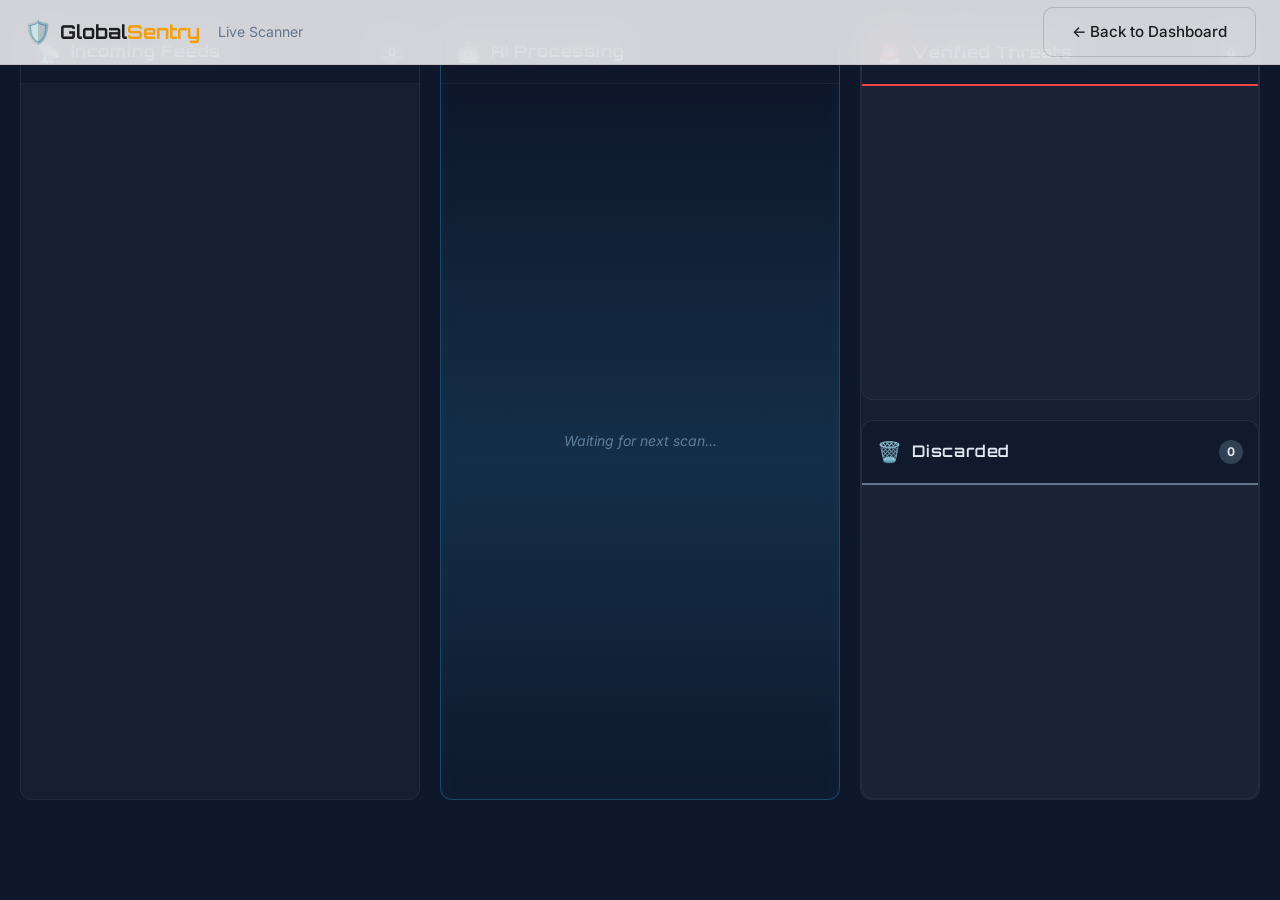
==== GlobalSentry-Web/frontend/conveyor.html @ 555f2ac8 "Linked" ====
<!DOCTYPE html>
<html lang="en">
<head>
  <meta charset="UTF-8" />
  <meta name="viewport" content="width=device-width, initial-scale=1.0" />
  <title>GlobalSentry — Live Scanner</title>
  <link href="https://fonts.googleapis.com/css2?family=Inter:wght@300;400;500;600;700&family=Orbitron:wght@400;700;900&display=swap" rel="stylesheet" />
  <link rel="stylesheet" href="style.css" />
  <link rel="stylesheet" href="conveyor.css" />
</head>
<body class="conveyor-body">

  <nav class="navbar">
    <div class="nav-container">
      <div class="nav-brand">
        <div class="nav-logo">
          <span class="logo-icon">🛡️</span>
          <span class="logo-text">Global<span class="accent">Sentry</span></span> <span style="color: #64748b; font-size: 14px; margin-left: 10px;">Live Scanner</span>
        </div>
      </div>
      <div class="nav-right">
        <a href="index.html" class="btn-ghost btn-sm" style="text-decoration: none;">← Back to Dashboard</a>
      </div>
    </div>
  </nav>

  <main class="conveyor-main">
    <div class="conveyor-board">
      
      <!-- COLUMN 1: INCOMING FEEDS -->
      <div class="kanban-col" id="col-polled">
        <div class="col-header">
          <div class="col-icon">📡</div>
          <div class="col-title">Incoming Feeds</div>
          <div class="col-badge" id="count-polled">0</div>
        </div>
        <div class="col-content" id="list-polled">
          <!-- Populated by JS -->
        </div>
      </div>

      <!-- COLUMN 2: ACTIVE SCANNER -->
      <div class="kanban-col col-active" id="col-active">
        <div class="col-header">
          <div class="col-icon pulse-icon">🤖</div>
          <div class="col-title">AI Processing</div>
        </div>
        <div class="col-content center-content" id="list-active">
           <div class="empty-state">Waiting for next scan...</div>
        </div>
        <div class="scanner-beam"></div>
      </div>

      <!-- COLUMN 3: DISPOSITION -->
      <div class="kanban-col" id="col-disposition">
        <div class="disposition-split">
          
          <!-- ACCEPTED THREATS -->
          <div class="disp-section" id="sec-accepted">
            <div class="col-header success-header">
              <div class="col-icon">🚨</div>
              <div class="col-title">Verified Threats</div>
              <div class="col-badge" id="count-accepted">0</div>
            </div>
            <div class="col-content" id="list-accepted"></div>
          </div>

          <!-- REJECTED (DROPPED) -->
          <div class="disp-section" id="sec-rejected">
            <div class="col-header danger-header">
              <div class="col-icon">🗑️</div>
              <div class="col-title">Discarded</div>
              <div class="col-badge" id="count-rejected">0</div>
            </div>
            <div class="col-content" id="list-rejected"></div>
          </div>

        </div>
      </div>

    </div>
  </main>

  <script src="conveyor.js"></script>
</body>
</html>
---- GlobalSentry-Web/frontend/style.css ----
/* ═══════════════════════════════════════════════════════════════════════
   GlobalSentry — Design System & Stylesheet
   Dark glassmorphism theme with EPI/ECO/SUPPLY color modes
═══════════════════════════════════════════════════════════════════════ */

/* ─── CSS Variables / Design Tokens ──────────────────────────────────── */
:root {
  /* Base colors */
  --bg-primary:   #f5f5f7;
  --bg-secondary: #ffffff;
  --bg-card:      rgba(0,0,0,0.04);
  --bg-card-hover:rgba(0,0,0,0.07);
  --bg-glass:     rgba(245,245,247,0.7);

  /* Text */
  --text-primary:   #1d1d1f;
  --text-secondary: #424245;
  --text-muted:     #86868b;

  /* Borders */
  --border-subtle:  rgba(0,0,0,0.08);
  --border-medium:  rgba(0,0,0,0.15);

  /* Sentry Colors */
  --epi:          #f43f5e;
  --epi-glow:     rgba(244,63,94,0.2);
  --epi-bg:       rgba(244,63,94,0.08);
  --eco:          #f59e0b;
  --eco-glow:     rgba(245,158,11,0.2);
  --eco-bg:       rgba(245,158,11,0.08);
  --supply:       #10b981;
  --supply-glow:  rgba(16,185,129,0.2);
  --supply-bg:    rgba(16,185,129,0.08);

  /* Active mode (defaults to eco) */
  --mode-color:   var(--eco);
  --mode-glow:    var(--eco-glow);
  --mode-bg:      var(--eco-bg);

  /* Spacing */
  --section-pad:  100px;
  --card-radius:  16px;

  /* Fonts */
  --font-body:    'Inter', system-ui, sans-serif;
  --font-display: 'Orbitron', 'Inter', sans-serif;
}

/* ─── Mode Classes ───────────────────────────────────────────────────── */
body.mode-epi    { --mode-color: var(--epi);    --mode-glow: var(--epi-glow);    --mode-bg: var(--epi-bg); }
body.mode-eco    { --mode-color: var(--eco);    --mode-glow: var(--eco-glow);    --mode-bg: var(--eco-bg); }
body.mode-supply { --mode-color: var(--supply); --mode-glow: var(--supply-glow); --mode-bg: var(--supply-bg); }

/* ─── Reset & Base ──────────────────────────────────────────────────── */
*, *::before, *::after { box-sizing: border-box; margin: 0; padding: 0; }

html { scroll-behavior: smooth; }

body {
  font-family: var(--font-body);
  background: var(--bg-primary);
  color: var(--text-primary);
  line-height: 1.6;
  overflow-x: hidden;
}

::-webkit-scrollbar { width: 6px; }
::-webkit-scrollbar-track { background: var(--bg-secondary); }
::-webkit-scrollbar-thumb { background: var(--mode-color); border-radius: 3px; }

/* ─── Typography ───────────────────────────────────────────────────── */
h1, h2, h3, h4 { line-height: 1.2; }
.section-label  { font-family: var(--font-display); font-size: 0.75rem; letter-spacing: 0.2em; text-transform: uppercase; color: var(--mode-color); margin-bottom: 12px; }
.section-title  { font-size: clamp(1.8rem, 3vw, 2.6rem); font-weight: 700; color: var(--text-primary); margin-bottom: 16px; }
.section-subtitle { color: var(--text-secondary); max-width: 600px; margin: 0 auto; font-size: 1.05rem; }
.section-header { text-align: center; margin-bottom: 60px; }

/* ─── Utility ──────────────────────────────────────────────────────── */
.accent { color: var(--mode-color); }
.epi-color    { color: var(--epi); }
.eco-color    { color: var(--eco); }
/* Autonomous Box */
.current-analysis-box {
  background: var(--bg-tertiary);
  border: 1px solid var(--border-color);
  border-radius: 8px;
  padding: 12px;
  font-size: 0.85rem;
  color: var(--text-primary);
  margin-bottom: 15px;
  min-height: 50px;
  max-height: 80px;
  overflow: hidden;
  text-overflow: ellipsis;
  display: -webkit-box;
  -webkit-line-clamp: 3;
  line-clamp: 3;
  -webkit-box-orient: vertical;
}

.active-node-indicator {
  display: flex;
  align-items: center;
  gap: 8px;
  font-size: 0.85rem;
  color: var(--color-accent);
  font-weight: 500;
}

.pulse-dot {
  width: 10px;
  height: 10px;
  background-color: var(--color-accent);
  border-radius: 50%;
  animation: pulse 1.5s infinite;
}

.trigger-status {
  margin-top: 15px;
  font-size: 0.85rem;
  padding: 10px;
  border-radius: 8px;
  background: var(--bg-tertiary);
}
.supply-color { color: var(--supply); }
.epi-bg    { background: var(--epi); }
.eco-bg    { background: var(--eco); }
.supply-bg { background: var(--supply); }

.gradient-text {
  background: linear-gradient(90deg, var(--epi) 0%, var(--eco) 100%);
  -webkit-background-clip: text;
  -webkit-text-fill-color: transparent;
  background-clip: text;
}
.gradient-text-2 {
  background: linear-gradient(90deg, var(--eco) 0%, var(--supply) 100%);
  -webkit-background-clip: text;
  -webkit-text-fill-color: transparent;
  background-clip: text;
}

/* ─── Buttons ─────────────────────────────────────────────────────── */
.btn-primary {
  background: linear-gradient(135deg, var(--mode-color), color-mix(in srgb, var(--mode-color) 70%, white));
  color: var(--bg-primary);
  border: none;
  border-radius: 10px;
  padding: 12px 28px;
  font-family: var(--font-body);
  font-weight: 600;
  font-size: 0.95rem;
  cursor: pointer;
  transition: all 0.2s ease;
  position: relative;
  overflow: hidden;
}
.btn-primary::after {
  content: '';
  position: absolute;
  inset: 0;
  background: rgba(255,255,255,0);
  transition: background 0.2s;
}
.btn-primary:hover::after { background: rgba(255,255,255,0.15); }
.btn-primary:active { transform: scale(0.97); }
.btn-primary.btn-sm { padding: 8px 18px; font-size: 0.85rem; }
.btn-primary.btn-lg { padding: 16px 36px; font-size: 1rem; border-radius: 12px; }

.btn-ghost {
  background: transparent;
  border: 1.5px solid var(--border-medium);
  color: var(--text-primary);
  border-radius: 10px;
  padding: 12px 28px;
  font-family: var(--font-body);
  font-weight: 500;
  font-size: 0.95rem;
  cursor: pointer;
  transition: all 0.2s ease;
}
.btn-ghost:hover { border-color: var(--mode-color); color: var(--mode-color); background: var(--mode-bg); }
.btn-ghost:active { transform: scale(0.97); }
.btn-ghost.btn-lg { padding: 16px 36px; font-size: 1rem; border-radius: 12px; }

.btn-icon {
  background: var(--bg-card);
  border: 1px solid var(--border-subtle);
  color: var(--text-secondary);
  border-radius: 8px;
  padding: 6px 14px;
  font-size: 0.82rem;
  cursor: pointer;
  transition: all 0.2s;
  display: flex;
  align-items: center;
  gap: 5px;
}
.btn-icon:hover { background: var(--bg-card-hover); color: var(--text-primary); border-color: var(--border-medium); }
.btn-danger-icon:hover { color: var(--epi); border-color: var(--epi); }
.btn-icon-sym { font-size: 1rem; }

/* ─── NAVBAR ──────────────────────────────────────────────────────── */
.navbar {
  position: fixed;
  top: 0; left: 0; right: 0;
  z-index: 1000;
  background: rgba(245,245,247,0.85);
  backdrop-filter: blur(20px);
  -webkit-backdrop-filter: blur(20px);
  border-bottom: 1px solid var(--border-subtle);
  transition: border-color 0.4s;
}
.nav-container {
  max-width: 1400px;
  margin: 0 auto;
  padding: 0 24px;
  height: 64px;
  display: flex;
  align-items: center;
  justify-content: space-between;
  gap: 16px;
}
.nav-brand { display: flex; flex-direction: column; gap: 1px; }
.nav-logo { display: flex; align-items: center; gap: 8px; }
.logo-icon { font-size: 1.4rem; }
.logo-text { font-family: var(--font-display); font-size: 1.2rem; font-weight: 700; color: var(--text-primary); }
.nav-tagline { font-size: 0.7rem; color: var(--text-muted); display: none; }
@media (min-width: 900px) { .nav-tagline { display: block; } }

.nav-modes { display: flex; gap: 6px; }
.nav-mode-btn {
  background: transparent;
  border: 1px solid var(--border-subtle);
  color: var(--text-secondary);
  border-radius: 8px;
  padding: 6px 14px;
  font-size: 0.82rem;
  cursor: pointer;
  transition: all 0.2s;
  display: flex;
  align-items: center;
  gap: 5px;
}
.nav-mode-btn:hover { background: var(--bg-card-hover); color: var(--text-primary); }
.nav-mode-btn.active.mode-epi-active    { background: var(--epi-bg);    color: var(--epi);    border-color: var(--epi); }
.nav-mode-btn.active.mode-eco-active    { background: var(--eco-bg);    color: var(--eco);    border-color: var(--eco); }
.nav-mode-btn.active.mode-supply-active { background: var(--supply-bg); color: var(--supply); border-color: var(--supply); }
.nav-mode-btn.active { background: var(--mode-bg); color: var(--mode-color); border-color: var(--mode-color); }

.nav-right { display: flex; align-items: center; gap: 14px; }
.live-indicator {
  display: flex; align-items: center; gap: 7px;
  font-size: 0.72rem; font-weight: 600; letter-spacing: 0.08em;
  color: var(--text-secondary);
}
.live-dot {
  width: 8px; height: 8px; border-radius: 50%;
  background: #22c55e;
  box-shadow: 0 0 8px #22c55e;
  animation: pulse-dot 2s infinite;
}
@keyframes pulse-dot {
  0%, 100% { opacity: 1; transform: scale(1); }
  50% { opacity: 0.6; transform: scale(1.3); }
}

/* ─── HERO ────────────────────────────────────────────────────────── */
.hero {
  min-height: 100vh;
  display: flex;
  flex-direction: column;
  align-items: center;
  justify-content: center;
  position: relative;
  padding: 100px 24px 60px;
  overflow: hidden;
}
.hero-grid-bg {
  position: absolute;
  inset: 0;
  background-image:
    linear-gradient(rgba(0,0,0,0.03) 1px, transparent 1px),
    linear-gradient(90deg, rgba(0,0,0,0.03) 1px, transparent 1px);
  background-size: 60px 60px;
  animation: grid-drift 30s linear infinite;
}
@keyframes grid-drift { 0% { transform: translateY(0); } 100% { transform: translateY(60px); } }

.hero-particles { position: absolute; inset: 0; pointer-events: none; }
.particle {
  position: absolute;
  border-radius: 50%;
  opacity: 0;
  animation: particle-float linear infinite;
}
@keyframes particle-float {
  0%   { opacity: 0;   transform: translateY(0) scale(0.5); }
  20%  { opacity: 0.6; }
  80%  { opacity: 0.3; }
  100% { opacity: 0;   transform: translateY(-80vh) scale(1.2); }
}

.hero-content { position: relative; z-index: 2; text-align: center; max-width: 900px; }

.hero-badge {
  display: inline-block;
  background: var(--mode-bg);
  border: 1px solid var(--mode-color);
  border-radius: 100px;
  padding: 6px 18px;
  font-size: 0.8rem;
  font-weight: 600;
  color: var(--mode-color);
  margin-bottom: 28px;
  letter-spacing: 0.05em;
}

.hero-title {
  font-family: var(--font-display);
  font-size: clamp(3rem, 7vw, 6rem);
  font-weight: 900;
  line-height: 1.05;
  margin-bottom: 24px;
  letter-spacing: -0.02em;
}

.hero-subtitle {
  font-size: clamp(1rem, 1.5vw, 1.2rem);
  color: var(--text-secondary);
  max-width: 680px;
  margin: 0 auto 40px;
  line-height: 1.7;
}

.hero-ctas { display: flex; gap: 14px; justify-content: center; flex-wrap: wrap; margin-bottom: 70px; }

.hero-stats {
  display: flex;
  align-items: center;
  gap: 0;
  background: var(--bg-card);
  border: 1px solid var(--border-subtle);
  border-radius: 20px;
  padding: 28px 40px;
  backdrop-filter: blur(10px);
}
.stat-card { text-align: center; flex: 1; }
.stat-number {
  font-family: var(--font-display);
  font-size: clamp(2rem, 3.5vw, 3rem);
  font-weight: 900;
  color: var(--mode-color);
  line-height: 1;
  margin-bottom: 6px;
  transition: color 0.4s;
}
.stat-label { font-size: 0.8rem; color: var(--text-muted); text-transform: uppercase; letter-spacing: 0.08em; }
.stat-divider { width: 1px; height: 60px; background: var(--border-subtle); margin: 0 20px; flex-shrink: 0; }

.hero-scroll-hint {
  position: absolute;
  bottom: 32px;
  left: 50%;
  transform: translateX(-50%);
}
.scroll-arrow {
  width: 24px; height: 24px;
  border-right: 2px solid var(--text-muted);
  border-bottom: 2px solid var(--text-muted);
  transform: rotate(45deg);
  animation: bounce-arrow 2s infinite;
}
@keyframes bounce-arrow {
  0%, 100% { transform: rotate(45deg) translateY(0); opacity: 0.5; }
  50% { transform: rotate(45deg) translateY(8px); opacity: 1; }
}

/* ─── PILLARS SECTION ────────────────────────────────────────────── */
.pillars-section {
  padding: var(--section-pad) 24px;
  max-width: 1400px;
  margin: 0 auto;
}

.pillars-grid {
  display: grid;
  grid-template-columns: repeat(auto-fit, minmax(300px, 1fr));
  gap: 24px;
  align-items: start;
}

.pillar-card {
  position: relative;
  background: var(--bg-card);
  border: 1px solid var(--border-subtle);
  border-radius: var(--card-radius);
  padding: 36px 30px;
  transition: all 0.3s ease;
  overflow: hidden;
}
.pillar-card:hover {
  transform: translateY(-6px);
  background: var(--bg-card-hover);
}
.pillar-card.pillar-epi:hover    { border-color: var(--epi);    box-shadow: 0 20px 60px var(--epi-glow); }
.pillar-card.pillar-eco:hover    { border-color: var(--eco);    box-shadow: 0 20px 60px var(--eco-glow); }
.pillar-card.pillar-supply:hover { border-color: var(--supply); box-shadow: 0 20px 60px var(--supply-glow); }
.pillar-featured { border-color: var(--border-medium); transform: scale(1.03); }
.pillar-featured:hover { transform: scale(1.03) translateY(-6px); }

.pillar-glow {
  position: absolute;
  top: -50px; right: -50px;
  width: 200px; height: 200px;
  border-radius: 50%;
  opacity: 0;
  transition: opacity 0.3s;
  pointer-events: none;
}
.glow-epi    { background: radial-gradient(circle, var(--epi-glow), transparent 70%); }
.glow-eco    { background: radial-gradient(circle, var(--eco-glow), transparent 70%); }
.glow-supply { background: radial-gradient(circle, var(--supply-glow), transparent 70%); }
.pillar-card:hover .pillar-glow { opacity: 1; }

.pillar-badge-featured {
  position: absolute;
  top: 16px; right: 16px;
  background: var(--eco);
  color: var(--bg-primary);
  font-size: 0.65rem;
  font-weight: 700;
  letter-spacing: 0.1em;
  padding: 3px 10px;
  border-radius: 100px;
}

.pillar-icon { font-size: 3rem; margin-bottom: 16px; display: block; }
.pillar-sdg-badge {
  display: inline-block;
  font-family: var(--font-display);
  font-size: 0.65rem;
  letter-spacing: 0.15em;
  padding: 3px 10px;
  border-radius: 100px;
  margin-bottom: 14px;
  font-weight: 700;
}
.pillar-epi    .pillar-sdg-badge { background: var(--epi-bg);    color: var(--epi);    border: 1px solid var(--epi); }
.pillar-eco    .pillar-sdg-badge { background: var(--eco-bg);    color: var(--eco);    border: 1px solid var(--eco); }
.pillar-supply .pillar-sdg-badge { background: var(--supply-bg); color: var(--supply); border: 1px solid var(--supply); }

.pillar-title { font-size: 1.6rem; font-weight: 700; margin-bottom: 12px; }
.pillar-desc  { color: var(--text-secondary); font-size: 0.92rem; line-height: 1.6; margin-bottom: 20px; }

.pillar-features { list-style: none; display: flex; flex-direction: column; gap: 8px; margin-bottom: 28px; }
.pillar-features li { font-size: 0.85rem; color: var(--text-secondary); }
.pillar-epi    .pillar-features li { color: color-mix(in srgb, var(--epi) 60%, var(--text-secondary)); }
.pillar-eco    .pillar-features li { color: color-mix(in srgb, var(--eco) 50%, var(--text-secondary)); }
.pillar-supply .pillar-features li { color: color-mix(in srgb, var(--supply) 60%, var(--text-secondary)); }

.pillar-footer { display: flex; align-items: center; justify-content: space-between; }
.pillar-stat { font-size: 0.82rem; color: var(--text-muted); }
.pillar-stat-num { font-size: 1.3rem; font-weight: 700; font-family: var(--font-display); }

.btn-pillar {
  border: none;
  border-radius: 8px;
  padding: 10px 20px;
  font-weight: 600;
  font-size: 0.85rem;
  cursor: pointer;
  transition: all 0.2s;
}
.btn-pillar-epi    { background: var(--epi-bg);    color: var(--epi);    border: 1px solid var(--epi); }
.btn-pillar-epi:hover    { background: var(--epi);    color: var(--bg-primary); }
.btn-pillar-eco    { background: var(--eco-bg);    color: var(--eco);    border: 1px solid var(--eco); }
.btn-pillar-eco:hover    { background: var(--eco);    color: var(--bg-primary); }
.btn-pillar-supply { background: var(--supply-bg); color: var(--supply); border: 1px solid var(--supply); }
.btn-pillar-supply:hover { background: var(--supply); color: var(--bg-primary); }
.btn-pillar:active { transform: scale(0.96); }

/* ─── INFOGRAPHICS SECTION ─────────────────────────────────────────── */
.infographics-section {
  padding: var(--section-pad) 24px;
  background: linear-gradient(180deg, var(--bg-primary) 0%, var(--mode-bg) 100%);
  max-width: 1400px;
  margin: 0 auto;
  border-radius: 20px;
  transition: background 0.5s ease;
}
.infographics-grid {
  display: grid;
  grid-template-columns: repeat(auto-fit, minmax(320px, 1fr));
  gap: 24px;
}
.infra-card {
  background: var(--bg-secondary);
  border: 1px solid var(--border-subtle);
  border-radius: var(--card-radius);
  padding: 24px;
  box-shadow: 0 4px 12px rgba(0,0,0,0.03);
  transition: all 0.3s ease;
}
.infra-card:hover { border-color: var(--mode-color); transform: translateY(-4px); box-shadow: 0 8px 24px var(--mode-glow); }
.infra-title { font-size: 1.1rem; font-weight: 600; margin-bottom: 20px; line-height: 1.4; text-align: center; }
.chart-container { position: relative; height: 250px; width: 100%; }

/* ─── DASHBOARD SECTION ──────────────────────────────────────────── */
.dashboard-section {
  padding: var(--section-pad) 24px;
  background: var(--bg-secondary);
  border-top: 1px solid var(--border-subtle);
  border-bottom: 1px solid var(--border-subtle);
}
.dashboard-section .section-header { margin-bottom: 40px; }

/* Mode Toggle Bar */
.mode-toggle-bar {
  display: flex;
  gap: 12px;
  max-width: 1400px;
  margin: 0 auto 32px;
  background: var(--bg-card);
  border: 1px solid var(--border-subtle);
  border-radius: 16px;
  padding: 10px;
  justify-content: center;
  flex-wrap: wrap;
}
.mode-toggle-btn {
  position: relative;
  display: flex;
  flex-direction: column;
  align-items: center;
  gap: 4px;
  background: transparent;
  border: 1px solid transparent;
  border-radius: 12px;
  padding: 14px 32px;
  cursor: pointer;
  transition: all 0.25s ease;
  overflow: hidden;
  min-width: 160px;
}
.mode-toggle-btn:hover { background: var(--bg-card-hover); border-color: var(--border-medium); }
.mode-toggle-btn.active[data-mode="epi"]    { background: var(--epi-bg);    border-color: var(--epi); }
.mode-toggle-btn.active[data-mode="eco"]    { background: var(--eco-bg);    border-color: var(--eco); }
.mode-toggle-btn.active[data-mode="supply"] { background: var(--supply-bg); border-color: var(--supply); }

.mode-btn-icon  { font-size: 1.8rem; line-height: 1; }
.mode-btn-label { font-size: 1rem; font-weight: 600; color: var(--text-primary); }
.mode-btn-sdg   { font-size: 0.68rem; color: var(--text-muted); font-family: var(--font-display); letter-spacing: 0.1em; }
.mode-toggle-btn.active[data-mode="epi"]    .mode-btn-label { color: var(--epi); }
.mode-toggle-btn.active[data-mode="eco"]    .mode-btn-label { color: var(--eco); }
.mode-toggle-btn.active[data-mode="supply"] .mode-btn-label { color: var(--supply); }
.mode-btn-indicator { position: absolute; bottom: 0; left: 50%; transform: translateX(-50%); height: 3px; width: 0; border-radius: 3px 3px 0 0; transition: width 0.3s ease; }
.mode-toggle-btn.active .mode-btn-indicator { width: 60%; }

/* Dashboard Layout */
.dashboard-layout {
  max-width: 1400px;
  margin: 0 auto;
  display: grid;
  grid-template-columns: 1fr 340px;
  gap: 24px;
}
@media (max-width: 1100px) { .dashboard-layout { grid-template-columns: 1fr; } }

/* Convergence Panel */
.convergence-panel {
  background: rgba(245,158,11,0.08);
  border: 1.5px solid var(--eco);
  border-radius: 12px;
  padding: 18px 20px;
  margin-bottom: 20px;
  display: flex;
  align-items: flex-start;
  gap: 14px;
  animation: convergence-pulse 3s infinite;
}
@keyframes convergence-pulse {
  0%, 100% { box-shadow: 0 0 0 0 rgba(245,158,11,0); }
  50% { box-shadow: 0 0 0 6px rgba(245,158,11,0.1); }
}
.convergence-icon { font-size: 1.8rem; flex-shrink: 0; animation: spin-icon 4s linear infinite; }
@keyframes spin-icon { 0% { transform: rotate(0deg); } 100% { transform: rotate(360deg); } }
.convergence-title { font-family: var(--font-display); font-size: 0.8rem; color: var(--eco); letter-spacing: 0.1em; margin-bottom: 4px; }
.convergence-text  { font-size: 0.88rem; color: var(--text-secondary); }
.convergence-close { margin-left: auto; background: none; border: none; color: var(--text-muted); font-size: 1.2rem; cursor: pointer; flex-shrink: 0; transition: color 0.2s; }
.convergence-close:hover { color: var(--text-primary); }

/* Feed */
.feed-header {
  display: flex;
  align-items: center;
  justify-content: space-between;
  margin-bottom: 16px;
}
.feed-title { font-size: 1.1rem; font-weight: 600; }
.feed-controls { display: flex; gap: 8px; }

.alerts-container { display: flex; flex-direction: column; gap: 12px; min-height: 300px; }
.alert-loading { display: flex; align-items: center; justify-content: center; gap: 12px; color: var(--text-muted); padding: 60px; }
.spinner {
  width: 24px; height: 24px;
  border: 2px solid var(--border-medium);
  border-top-color: var(--mode-color);
  border-radius: 50%;
  animation: spin 0.8s linear infinite;
}
@keyframes spin { to { transform: rotate(360deg); } }

/* Alert Cards */
.alert-card {
  background: var(--bg-card);
  border: 1px solid var(--border-subtle);
  border-radius: 12px;
  padding: 18px 20px;
  transition: all 0.25s ease;
  cursor: pointer;
  position: relative;
  overflow: hidden;
}
.alert-card::before {
  content: '';
  position: absolute;
  left: 0; top: 0; bottom: 0;
  width: 3px;
  border-radius: 3px 0 0 3px;
}
.alert-card.sev-5::before, .alert-card.mode-epi::before  { background: var(--epi); }
.alert-card.mode-eco::before    { background: var(--eco); }
.alert-card.mode-supply::before { background: var(--supply); }
.alert-card.sev-5 { border-color: rgba(244,63,94,0.3); }

.alert-card:hover { background: var(--bg-card-hover); transform: translateX(3px); }

.alert-card-top { display: flex; align-items: flex-start; justify-content: space-between; gap: 12px; margin-bottom: 10px; }
.alert-headline { font-weight: 600; font-size: 0.95rem; line-height: 1.4; flex: 1; }
.alert-badges { display: flex; flex-direction: column; align-items: flex-end; gap: 5px; flex-shrink: 0; }

.badge {
  display: inline-flex;
  align-items: center;
  gap: 4px;
  border-radius: 100px;
  padding: 3px 10px;
  font-size: 0.7rem;
  font-weight: 600;
  white-space: nowrap;
}
.badge-epi    { background: var(--epi-bg);    color: var(--epi);    border: 1px solid rgba(244,63,94,0.3); }
.badge-eco    { background: var(--eco-bg);    color: var(--eco);    border: 1px solid rgba(245,158,11,0.3); }
.badge-supply { background: var(--supply-bg); color: var(--supply); border: 1px solid rgba(16,185,129,0.3); }
.badge-verified   { background: rgba(34,197,94,0.1);  color: #22c55e; border: 1px solid rgba(34,197,94,0.3); }
.badge-unverified { background: rgba(234,179,8,0.1);  color: #eab308; border: 1px solid rgba(234,179,8,0.3); }
.badge-raw        { background: rgba(148, 163, 184, 0.1); color: #94a3b8; border: 1px solid rgba(148, 163, 184, 0.3); }
.badge-agent      { background: rgba(168, 85, 247, 0.1); color: #a855f7; border: 1px solid rgba(168, 85, 247, 0.3); }

.alert-card-bottom { display: flex; align-items: center; justify-content: space-between; }
.alert-meta { display: flex; align-items: center; gap: 12px; }
.alert-severity { display: flex; gap: 2px; }
.sev-dot { width: 8px; height: 8px; border-radius: 50%; }
.alert-source { font-size: 0.75rem; color: var(--text-muted); }
.alert-time   { font-size: 0.75rem; color: var(--text-muted); }
.alert-view-btn {
  background: none;
  border: 1px solid var(--border-subtle);
  color: var(--text-muted);
  border-radius: 6px;
  padding: 4px 12px;
  font-size: 0.75rem;
  cursor: pointer;
  transition: all 0.2s;
}
.alert-view-btn:hover { border-color: var(--mode-color); color: var(--mode-color); }

.alert-analyze-btn {
  background: rgba(168, 85, 247, 0.1);
  border: 1px solid rgba(168, 85, 247, 0.3);
  color: #a855f7;
  border-radius: 6px;
  padding: 4px 12px;
  font-size: 0.75rem;
  font-weight: 600;
  cursor: pointer;
  transition: all 0.2s;
}
.alert-analyze-btn:hover {
  background: #a855f7;
  color: #fff;
}

/* Alert entry animation */
.alert-card.entering {
  animation: slide-in 0.4s cubic-bezier(0.34,1.56,0.64,1) both;
}
@keyframes slide-in {
  from { opacity: 0; transform: translateY(20px) scale(0.98); }
  to   { opacity: 1; transform: translateY(0) scale(1); }
}

/* Sidebar */
.dashboard-sidebar { display: flex; flex-direction: column; gap: 16px; }
.sidebar-card {
  background: var(--bg-card);
  border: 1px solid var(--border-subtle);
  border-radius: var(--card-radius);
  padding: 22px;
}
.sidebar-card-title { font-weight: 600; font-size: 0.95rem; margin-bottom: 10px; }
.sidebar-card-desc  { font-size: 0.82rem; color: var(--text-secondary); margin-bottom: 14px; line-height: 1.5; }

.trigger-input {
  width: 100%;
  background: var(--bg-secondary);
  border: 1px solid var(--border-subtle);
  border-radius: 10px;
  padding: 12px 14px;
  color: var(--text-primary);
  font-family: var(--font-body);
  font-size: 0.87rem;
  resize: vertical;
  transition: border-color 0.2s;
  margin-bottom: 12px;
}
.trigger-input:focus { outline: none; border-color: var(--mode-color); }
.trigger-input::placeholder { color: var(--text-muted); }

.btn-trigger {
  width: 100%;
  padding: 12px;
  font-size: 0.92rem;
  border-radius: 10px;
}

.trigger-status {
  margin-top: 12px;
  background: var(--bg-secondary);
  border: 1px solid var(--border-subtle);
  border-radius: 10px;
  padding: 12px;
  font-size: 0.82rem;
}
.trigger-status.running { border-color: var(--mode-color); }
.trigger-status.success { border-color: #22c55e; }

.status-rows { display: flex; flex-direction: column; gap: 10px; }
.status-row  { display: flex; align-items: center; justify-content: space-between; }
.status-label { font-size: 0.82rem; color: var(--text-muted); }
.status-value { font-size: 0.82rem; font-weight: 500; }
.status-ok { color: #22c55e; }
.mode-badge {
  font-family: var(--font-display);
  font-size: 0.68rem;
  letter-spacing: 0.1em;
  padding: 2px 9px;
  border-radius: 100px;
  font-weight: 700;
}
.mode-badge.badge-mode-epi    { background: var(--epi-bg);    color: var(--epi); }
.mode-badge.badge-mode-eco    { background: var(--eco-bg);    color: var(--eco); }
.mode-badge.badge-mode-supply { background: var(--supply-bg); color: var(--supply); }

.mini-stats { display: grid; grid-template-columns: repeat(3,1fr); gap: 10px; text-align: center; }
.mini-stat-val { font-family: var(--font-display); font-size: 1.5rem; font-weight: 700; line-height: 1; }
.mini-stat-label { font-size: 0.72rem; color: var(--text-muted); margin-top: 4px; }

/* ─── PIPELINE SECTION ───────────────────────────────────────────── */
.pipeline-section {
  padding: var(--section-pad) 24px;
  max-width: 1400px;
  margin: 0 auto;
}

.pipeline-container { display: flex; flex-direction: column; align-items: center; gap: 32px; }

.pipeline-nodes {
  display: flex;
  align-items: center;
  gap: 8px;
  flex-wrap: wrap;
  justify-content: center;
  width: 100%;
}

.pipeline-node {
  background: var(--bg-card);
  border: 1px solid var(--border-subtle);
  border-radius: 12px;
  padding: 18px 14px;
  text-align: center;
  min-width: 100px;
  max-width: 120px;
  transition: all 0.3s ease;
  position: relative;
}
.pipeline-node.active {
  border-color: var(--mode-color);
  background: var(--mode-bg);
  box-shadow: 0 0 20px var(--mode-glow);
  transform: translateY(-4px);
}
.pipeline-node.done {
  border-color: #22c55e;
  background: rgba(34,197,94,0.05);
}
.pnode-icon  { font-size: 1.6rem; margin-bottom: 8px; }
.pnode-label { font-size: 0.78rem; font-weight: 600; line-height: 1.3; margin-bottom: 6px; }
.pnode-desc  { font-size: 0.68rem; color: var(--text-muted); line-height: 1.3; }
.pnode-time  { font-size: 0.68rem; color: #22c55e; margin-top: 6px; min-height: 16px; font-family: var(--font-display); }

.pipeline-arrow { font-size: 1.4rem; color: var(--text-muted); flex-shrink: 0; transition: color 0.3s; }

.btn-pipeline-run {
  padding: 14px 40px;
  font-size: 0.95rem;
  border-radius: 12px;
  letter-spacing: 0.05em;
}

.pipeline-progress {
  width: 100%;
  max-width: 700px;
  height: 4px;
  background: var(--border-subtle);
  border-radius: 4px;
  overflow: hidden;
}
.pipeline-progress-bar {
  height: 100%;
  background: var(--mode-color);
  border-radius: 4px;
  width: 0%;
  transition: width 0.4s ease;
  box-shadow: 0 0 8px var(--mode-color);
}

.data-tracker-pill {
  position: absolute;
  top: -30px;
  left: 0;
  background: var(--bg-card);
  border: 1px solid var(--mode-color);
  color: var(--text-primary);
  font-size: 0.75rem;
  padding: 4px 12px;
  border-radius: 20px;
  max-width: 150px;
  white-space: nowrap;
  overflow: hidden;
  text-overflow: ellipsis;
  transition: transform 0.4s cubic-bezier(0.34, 1.56, 0.64, 1), opacity 0.3s ease;
  box-shadow: 0 4px 12px rgba(0,0,0,0.1);
  pointer-events: none;
  z-index: 10;
  font-weight: 500;
}
.data-tracker-pill::after {
  content: '';
  position: absolute;
  top: 100%;
  left: 50%;
  margin-left: -5px;
  border-width: 5px;
  border-style: solid;
  border-color: var(--mode-color) transparent transparent transparent;
}

/* ─── TECH SECTION ───────────────────────────────────────────────── */
.tech-section {
  padding: var(--section-pad) 24px;
  background: var(--bg-secondary);
  border-top: 1px solid var(--border-subtle);
}
.tech-section .section-header { margin-bottom: 40px; }

.tech-grid {
  display: grid;
  grid-template-columns: repeat(auto-fit, minmax(180px, 1fr));
  gap: 16px;
  max-width: 1200px;
  margin: 0 auto;
}
.tech-card {
  background: var(--bg-card);
  border: 1px solid var(--border-subtle);
  border-radius: 12px;
  padding: 28px 20px;
  text-align: center;
  transition: all 0.25s ease;
}
.tech-card:hover {
  background: var(--bg-card-hover);
  border-color: var(--mode-color);
  transform: translateY(-4px);
  box-shadow: 0 10px 30px var(--mode-glow);
}
.tech-icon { font-size: 2.2rem; margin-bottom: 12px; }
.tech-name { font-weight: 700; font-size: 1rem; margin-bottom: 6px; }
.tech-desc { font-size: 0.78rem; color: var(--text-muted); }

/* ─── ROADMAP ────────────────────────────────────────────────────── */
.roadmap-section {
  padding: var(--section-pad) 24px;
  max-width: 900px;
  margin: 0 auto;
}

.roadmap-timeline {
  display: flex;
  flex-direction: column;
  gap: 0;
  position: relative;
  padding-left: 32px;
}
.roadmap-timeline::before {
  content: '';
  position: absolute;
  left: 8px;
  top: 12px;
  bottom: 12px;
  width: 2px;
  background: linear-gradient(to bottom, var(--mode-color), var(--border-subtle));
}

.roadmap-item {
  position: relative;
  padding: 0 0 40px 24px;
}
.roadmap-item:last-child { padding-bottom: 0; }

.roadmap-dot {
  position: absolute;
  left: -25px;
  top: 6px;
  width: 14px;
  height: 14px;
  border-radius: 50%;
  background: var(--bg-primary);
  border: 2px solid var(--border-medium);
}
.roadmap-item.current .roadmap-dot {
  background: var(--mode-color);
  border-color: var(--mode-color);
  box-shadow: 0 0 12px var(--mode-color);
}

.roadmap-phase { font-family: var(--font-display); font-size: 0.68rem; color: var(--mode-color); letter-spacing: 0.12em; margin-bottom: 6px; }
.roadmap-title { font-size: 1.1rem; font-weight: 700; margin-bottom: 8px; }
.roadmap-desc  { font-size: 0.88rem; color: var(--text-secondary); line-height: 1.6; }

/* ─── FOOTER ─────────────────────────────────────────────────────── */
.footer {
  background: var(--bg-secondary);
  border-top: 1px solid var(--border-subtle);
  padding: 60px 24px 24px;
}
.footer-container {
  max-width: 1400px;
  margin: 0 auto;
  display: grid;
  grid-template-columns: 1fr auto;
  gap: 60px;
  margin-bottom: 40px;
}
@media (max-width: 768px) { .footer-container { grid-template-columns: 1fr; gap: 32px; } }

.footer-logo { font-family: var(--font-display); font-size: 1.3rem; font-weight: 700; margin-bottom: 10px; }
.footer-tagline { font-size: 0.88rem; color: var(--text-secondary); max-width: 400px; margin-bottom: 20px; }
.footer-sdgs { display: flex; gap: 8px; flex-wrap: wrap; }
.sdg-badge {
  background: var(--bg-card);
  border: 1px solid var(--border-subtle);
  border-radius: 100px;
  padding: 4px 12px;
  font-size: 0.72rem;
  color: var(--text-secondary);
}
.sdg-3  { border-color: rgba(244,63,94,0.4);  color: var(--epi); }
.sdg-11 { border-color: rgba(245,158,11,0.4); color: var(--eco); }
.sdg-12 { border-color: rgba(16,185,129,0.4); color: var(--supply); }
.sdg-13 { border-color: rgba(245,158,11,0.4); color: var(--eco); }

.footer-links { display: flex; gap: 40px; }
.footer-col { display: flex; flex-direction: column; gap: 10px; }
.footer-col-title { font-size: 0.75rem; font-weight: 600; text-transform: uppercase; letter-spacing: 0.1em; color: var(--text-muted); margin-bottom: 4px; }
.footer-link {
  background: none; border: none;
  color: var(--text-secondary);
  font-size: 0.88rem;
  cursor: pointer;
  text-align: left;
  text-decoration: none;
  display: block;
  padding: 0;
  transition: color 0.2s;
}
.footer-link:hover { color: var(--mode-color); }

.footer-bottom {
  border-top: 1px solid var(--border-subtle);
  padding-top: 20px;
  display: flex;
  justify-content: space-between;
  max-width: 1400px;
  margin: 0 auto;
  font-size: 0.8rem;
  color: var(--text-muted);
}

/* ─── MODAL ──────────────────────────────────────────────────────── */
.modal-overlay {
  position: fixed;
  inset: 0;
  background: rgba(0,0,0,0.4);
  backdrop-filter: blur(6px);
  z-index: 2000;
  display: flex;
  align-items: center;
  justify-content: center;
  padding: 24px;
  animation: fade-in 0.2s ease;
}
@keyframes fade-in { from { opacity: 0; } to { opacity: 1; } }

.modal {
  background: var(--bg-secondary);
  border: 1px solid var(--border-medium);
  border-radius: 20px;
  padding: 32px;
  max-width: 580px;
  width: 100%;
  max-height: 80vh;
  overflow-y: auto;
  animation: modal-in 0.3s cubic-bezier(0.34,1.56,0.64,1);
  box-shadow: 0 40px 80px rgba(0,0,0,0.15);
}
@keyframes modal-in {
  from { transform: scale(0.9) translateY(20px); opacity: 0; }
  to   { transform: scale(1) translateY(0); opacity: 1; }
}
.modal-header {
  display: flex;
  align-items: flex-start;
  justify-content: space-between;
  margin-bottom: 24px;
}
.modal-title { font-size: 1.15rem; font-weight: 700; line-height: 1.4; flex: 1; margin-right: 16px; }
.modal-close {
  background: var(--bg-card);
  border: 1px solid var(--border-subtle);
  color: var(--text-secondary);
  border-radius: 8px;
  width: 36px; height: 36px;
  display: flex; align-items: center; justify-content: center;
  cursor: pointer;
  font-size: 1rem;
  transition: all 0.2s;
  flex-shrink: 0;
}
.modal-close:hover { background: var(--epi-bg); color: var(--epi); border-color: var(--epi); }

.modal-section { margin-bottom: 20px; }
.modal-section-label { font-size: 0.72rem; font-weight: 600; text-transform: uppercase; letter-spacing: 0.12em; color: var(--text-muted); margin-bottom: 8px; }
.modal-section-text  { font-size: 0.9rem; color: var(--text-secondary); line-height: 1.7; }
.modal-badges { display: flex; gap: 8px; flex-wrap: wrap; }

.modal-severity-bar { display: flex; gap: 6px; align-items: center; }
.modal-sev-dot { width: 14px; height: 14px; border-radius: 50%; }
.modal-sev-label { font-weight: 700; font-size: 1.2rem; }

/* ─── TOAST ──────────────────────────────────────────────────────── */
.toast-container {
  position: fixed;
  bottom: 24px;
  right: 24px;
  z-index: 3000;
  display: flex;
  flex-direction: column;
  gap: 8px;
}
.toast {
  background: var(--bg-secondary);
  border: 1px solid var(--border-medium);
  border-radius: 12px;
  padding: 12px 18px;
  font-size: 0.87rem;
  color: var(--text-primary);
  animation: toast-in 0.3s ease;
  max-width: 320px;
  box-shadow: 0 8px 30px rgba(0,0,0,0.1);
}
.toast.toast-success { border-left: 3px solid #22c55e; }
.toast.toast-error   { border-left: 3px solid var(--epi); }
.toast.toast-info    { border-left: 3px solid var(--mode-color); }
@keyframes toast-in {
  from { opacity: 0; transform: translateX(20px); }
  to   { opacity: 1; transform: translateX(0); }
}
---- GlobalSentry-Web/frontend/conveyor.css ----
/* Styling for the Conveyor Belt View */
body.conveyor-body {
    background-color: #0f172a;
    color: #e2e8f0;
    margin: 0;
    font-family: 'Inter', sans-serif;
    overflow: hidden;
}

.conveyor-main {
    padding: 20px;
    height: calc(100vh - 80px); /* Account for navbar */
    box-sizing: border-box;
}

.conveyor-board {
    display: flex;
    gap: 20px;
    height: 100%;
}

.kanban-col {
    background: rgba(30, 41, 59, 0.5);
    border: 1px solid rgba(255, 255, 255, 0.05);
    border-radius: 12px;
    flex: 1;
    display: flex;
    flex-direction: column;
    overflow: hidden;
}

.col-header {
    background: rgba(15, 23, 42, 0.8);
    padding: 15px;
    display: flex;
    align-items: center;
    border-bottom: 1px solid rgba(255,255,255,0.05);
}

.col-icon { font-size: 20px; margin-right: 10px; }
.col-title { font-weight: 600; font-family: 'Orbitron', sans-serif; flex: 1; letter-spacing: 0.05em; }
.col-badge {
    background: #334155;
    padding: 2px 8px;
    border-radius: 12px;
    font-size: 12px;
    font-weight: bold;
}

.col-content {
    padding: 15px;
    flex: 1;
    overflow-y: auto;
    display: flex;
    flex-direction: column;
    gap: 12px;
    scrollbar-width: thin;
    scrollbar-color: #475569 transparent;
}

.center-content {
    justify-content: center;
    align-items: center;
}

/* Card Styling */
.belt-card {
    background: #1e293b;
    border-radius: 8px;
    padding: 14px;
    border-left: 4px solid #64748b;
    font-size: 14px;
    box-shadow: 0 4px 6px rgba(0,0,0,0.1);
    animation: slideInLeft 0.5s ease forwards;
    transition: transform 0.2s;
}

.belt-card.epi { border-left-color: #f43f5e; }
.belt-card.eco { border-left-color: #10b981; }
.belt-card.supply { border-left-color: #f59e0b; }

.belt-headline { font-weight: 500; margin-bottom: 8px; line-height: 1.5; }
.belt-meta { font-size: 11px; color: #94a3b8; display: flex; justify-content: space-between; }

/* Active Scanner Column */
.col-active {
    position: relative;
    border: 1px solid rgba(56, 189, 248, 0.3);
    box-shadow: 0 0 20px rgba(56, 189, 248, 0.05) inset;
    background: rgba(15, 23, 42, 0.9);
}

.scanner-beam {
    position: absolute;
    top: 50px; left: 0; right: 0; height: 100%;
    background: linear-gradient(180deg, rgba(56, 189, 248, 0) 0%, rgba(56, 189, 248, 0.15) 50%, rgba(56, 189, 248, 0) 100%);
    animation: scanPulse 3s linear infinite;
    pointer-events: none;
    z-index: 10;
}

@keyframes scanPulse {
    0% { transform: translateY(-100%); }
    100% { transform: translateY(100%); }
}

/* Disposition Columns */
.disposition-split {
    display: flex;
    flex-direction: column;
    height: 100%;
    gap: 20px;
}

.disp-section {
    flex: 1;
    background: rgba(30, 41, 59, 0.5);
    border: 1px solid rgba(255, 255, 255, 0.05);
    border-radius: 12px;
    display: flex;
    flex-direction: column;
    overflow: hidden;
}

.success-header { border-bottom: 2px solid #ef4444; }
.danger-header { border-bottom: 2px solid #64748b; }

.card-accepted { 
    animation: popIn 0.3s ease forwards; 
}
.card-rejected { 
    border-left-color: #475569 !important; 
    background: rgba(30, 41, 59, 0.5);
    opacity: 0.7; 
    animation: dropOut 3s ease forwards; 
}

@keyframes slideInLeft {
    from { opacity: 0; transform: translateX(-20px); }
    to { opacity: 1; transform: translateX(0); }
}

@keyframes popIn {
    0% { transform: scale(0.9); opacity: 0; }
    100% { transform: scale(1); opacity: 1; }
}

@keyframes dropOut {
    0% { opacity: 1; transform: translateY(0) scale(1); }
    80% { opacity: 0.5; transform: translateY(5px) scale(0.98); }
    100% { opacity: 0; transform: translateY(20px) scale(0.9); }
}

.empty-state { color: #64748b; font-style: italic; font-size: 14px; }
.pulse-icon { animation: pulse 2s infinite; }
@keyframes pulse {
    0%, 100% { opacity: 1; }
    50% { opacity: 0.5; }
}
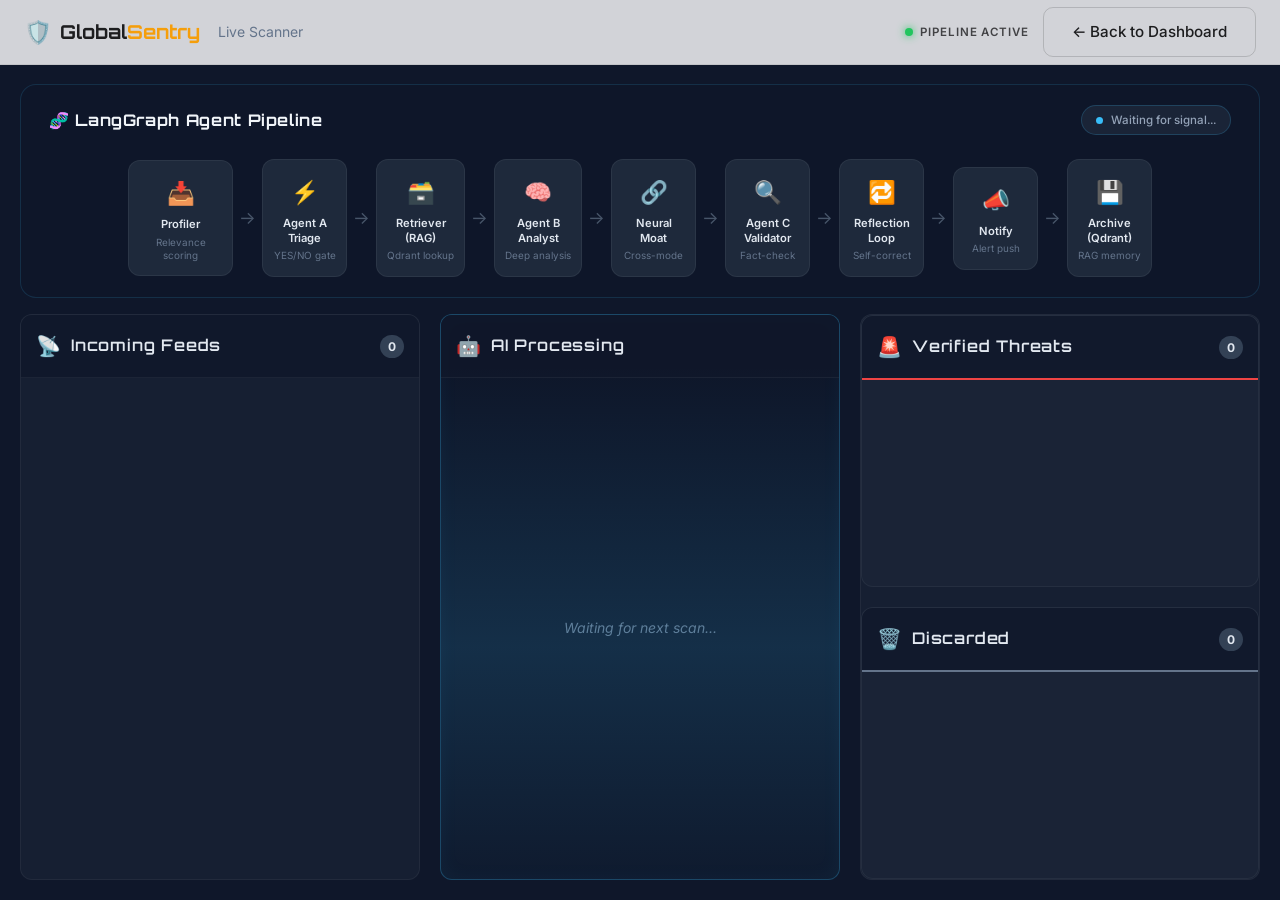
==== commit ccc4aa4a: "Merge pull request #20 from pranavmacha/feature/Web Final MVP" ====
--- a/GlobalSentry-Web/frontend/conveyor.html
+++ b/GlobalSentry-Web/frontend/conveyor.html
@@ -3,8 +3,8 @@
 <head>
   <meta charset="UTF-8" />
   <meta name="viewport" content="width=device-width, initial-scale=1.0" />
-  <title>GlobalSentry — Live Scanner</title>
-  <link href="https://fonts.googleapis.com/css2?family=Inter:wght@300;400;500;600;700&family=Orbitron:wght@400;700;900&display=swap" rel="stylesheet" />
+  <title>GlobalSentry — Live Scanner & Pipeline</title>
+  <link href="https://fonts.googleapis.com/css2?family=Inter:wght@300;400;500;600;700&family=Orbitron:wght@400;700;900&family=Space+Grotesk:wght@400;500;600;700&display=swap" rel="stylesheet" />
   <link rel="stylesheet" href="style.css" />
   <link rel="stylesheet" href="conveyor.css" />
 </head>
@@ -19,12 +19,95 @@
         </div>
       </div>
       <div class="nav-right">
+        <div class="live-indicator">
+          <div class="live-dot"></div>
+          <span>PIPELINE ACTIVE</span>
+        </div>
         <a href="index.html" class="btn-ghost btn-sm" style="text-decoration: none;">← Back to Dashboard</a>
       </div>
     </div>
   </nav>
 
   <main class="conveyor-main">
+
+    <!-- ═══════════════════════════════════════════
+         AI PIPELINE VISUALIZER
+    ═══════════════════════════════════════════ -->
+    <section class="pipeline-viz" id="pipeline-viz">
+      <div class="pipeline-header">
+        <div class="pipeline-title-row">
+          <h2 class="pipeline-title">🧬 LangGraph Agent Pipeline</h2>
+          <div class="pipeline-status-pill" id="pipeline-status-pill">
+            <span class="status-dot"></span>
+            <span id="pipeline-status-text">Waiting for signal...</span>
+          </div>
+        </div>
+        <p class="pipeline-subtitle" id="pipeline-headline"></p>
+      </div>
+
+      <div class="pipeline-nodes-row" id="pipeline-nodes" style="position: relative;">
+        <!-- Live Data Tracker Pill -->
+        <div class="data-tracker-pill" id="data-tracker-pill" style="opacity: 0;">Evaluating Data...</div>
+
+        <div class="pipeline-node" id="pnode-profiler" data-step="0">
+          <div class="pnode-icon">📥</div>
+          <div class="pnode-label">Profiler</div>
+          <div class="pnode-desc">Relevance scoring</div>
+        </div>
+        <div class="pipeline-arrow">→</div>
+        <div class="pipeline-node" id="pnode-triage" data-step="1">
+          <div class="pnode-icon">⚡</div>
+          <div class="pnode-label">Agent A<br/>Triage</div>
+          <div class="pnode-desc">YES/NO gate</div>
+        </div>
+        <div class="pipeline-arrow">→</div>
+        <div class="pipeline-node" id="pnode-retriever" data-step="2">
+          <div class="pnode-icon">🗃️</div>
+          <div class="pnode-label">Retriever<br/>(RAG)</div>
+          <div class="pnode-desc">Qdrant lookup</div>
+        </div>
+        <div class="pipeline-arrow">→</div>
+        <div class="pipeline-node" id="pnode-analyst" data-step="3">
+          <div class="pnode-icon">🧠</div>
+          <div class="pnode-label">Agent B<br/>Analyst</div>
+          <div class="pnode-desc">Deep analysis</div>
+        </div>
+        <div class="pipeline-arrow">→</div>
+        <div class="pipeline-node" id="pnode-correlator" data-step="4">
+          <div class="pnode-icon">🔗</div>
+          <div class="pnode-label">Neural<br/>Moat</div>
+          <div class="pnode-desc">Cross-mode</div>
+        </div>
+        <div class="pipeline-arrow">→</div>
+        <div class="pipeline-node" id="pnode-validator" data-step="5">
+          <div class="pnode-icon">🔍</div>
+          <div class="pnode-label">Agent C<br/>Validator</div>
+          <div class="pnode-desc">Fact-check</div>
+        </div>
+        <div class="pipeline-arrow">→</div>
+        <div class="pipeline-node" id="pnode-reflect" data-step="6">
+          <div class="pnode-icon">🔁</div>
+          <div class="pnode-label">Reflection<br/>Loop</div>
+          <div class="pnode-desc">Self-correct</div>
+        </div>
+        <div class="pipeline-arrow">→</div>
+        <div class="pipeline-node" id="pnode-notify" data-step="7">
+          <div class="pnode-icon">📣</div>
+          <div class="pnode-label">Notify</div>
+          <div class="pnode-desc">Alert push</div>
+        </div>
+        <div class="pipeline-arrow">→</div>
+        <div class="pipeline-node" id="pnode-archive" data-step="8">
+          <div class="pnode-icon">💾</div>
+          <div class="pnode-label">Archive<br/>(Qdrant)</div>
+          <div class="pnode-desc">RAG memory</div>
+        </div>
+      </div>
+    </section>
+
+    <!-- ═══════════════════════════════════════════
+         KANBAN BOARD
+    ═══════════════════════════════════════════ -->
     <div class="conveyor-board">
       
       <!-- COLUMN 1: INCOMING FEEDS -->
--- a/GlobalSentry-Web/frontend/style.css
+++ b/GlobalSentry-Web/frontend/style.css
@@ -44,6 +44,8 @@
   /* Fonts */
   --font-body:    'Inter', system-ui, sans-serif;
   --font-display: 'Orbitron', 'Inter', sans-serif;
+  --font-heading: 'Outfit', sans-serif;
+  --font-mono:    'Space Grotesk', monospace;
 }
 
 /* ─── Mode Classes ───────────────────────────────────────────────────── */
@@ -69,9 +71,9 @@
 ::-webkit-scrollbar-thumb { background: var(--mode-color); border-radius: 3px; }
 
 /* ─── Typography ───────────────────────────────────────────────────── */
-h1, h2, h3, h4 { line-height: 1.2; }
+h1, h2, h3, h4 { line-height: 1.2; font-family: var(--font-heading); }
 .section-label  { font-family: var(--font-display); font-size: 0.75rem; letter-spacing: 0.2em; text-transform: uppercase; color: var(--mode-color); margin-bottom: 12px; }
-.section-title  { font-size: clamp(1.8rem, 3vw, 2.6rem); font-weight: 700; color: var(--text-primary); margin-bottom: 16px; }
+.section-title  { font-family: var(--font-heading); font-size: clamp(1.8rem, 3vw, 2.6rem); font-weight: 800; color: var(--text-primary); margin-bottom: 16px; letter-spacing: -0.02em; }
 .section-subtitle { color: var(--text-secondary); max-width: 600px; margin: 0 auto; font-size: 1.05rem; }
 .section-header { text-align: center; margin-bottom: 60px; }
 
@@ -248,6 +250,19 @@
 .nav-mode-btn.active.mode-supply-active { background: var(--supply-bg); color: var(--supply); border-color: var(--supply); }
 .nav-mode-btn.active { background: var(--mode-bg); color: var(--mode-color); border-color: var(--mode-color); }
 
+/* Globe View Nav Button */
+.nav-globe-btn {
+  text-decoration: none;
+  background: rgba(99,102,241,0.08) !important;
+  border-color: rgba(99,102,241,0.3) !important;
+  color: #818cf8 !important;
+}
+.nav-globe-btn:hover {
+  background: rgba(99,102,241,0.18) !important;
+  border-color: #818cf8 !important;
+  color: #a5b4fc !important;
+}
+
 .nav-right { display: flex; align-items: center; gap: 14px; }
 .live-indicator {
   display: flex; align-items: center; gap: 7px;
@@ -287,7 +302,31 @@
 }
 @keyframes grid-drift { 0% { transform: translateY(0); } 100% { transform: translateY(60px); } }
 
-.hero-particles { position: absolute; inset: 0; pointer-events: none; }
+.hero-blobs {
+  position: absolute;
+  inset: 0;
+  overflow: hidden;
+  z-index: 0;
+  pointer-events: none;
+}
+.blob {
+  position: absolute;
+  filter: blur(80px);
+  border-radius: 50%;
+  opacity: 0.6;
+  animation: blob-float 15s ease-in-out infinite alternate;
+}
+.blob-1 { top: -10%; left: -10%; width: 500px; height: 500px; background: var(--epi-glow); animation-delay: 0s; }
+.blob-2 { bottom: -10%; right: -10%; width: 600px; height: 600px; background: var(--eco-glow); animation-delay: -5s; }
+.blob-3 { top: 40%; left: 50%; width: 400px; height: 400px; background: var(--supply-glow); transform: translate(-50%, -50%); animation-delay: -10s; }
+
+@keyframes blob-float {
+  0% { transform: translate(0, 0) scale(1); }
+  50% { transform: translate(50px, -50px) scale(1.1); }
+  100% { transform: translate(-30px, 30px) scale(0.9); }
+}
+
+.hero-particles { position: absolute; inset: 0; pointer-events: none; z-index: 1; }
 .particle {
   position: absolute;
   border-radius: 50%;
@@ -344,10 +383,11 @@
   border-radius: 20px;
   padding: 28px 40px;
   backdrop-filter: blur(10px);
+  box-shadow: 0 10px 40px -10px rgba(0,0,0,0.06);
 }
 .stat-card { text-align: center; flex: 1; }
 .stat-number {
-  font-family: var(--font-display);
+  font-family: var(--font-mono);
   font-size: clamp(2rem, 3.5vw, 3rem);
   font-weight: 900;
   color: var(--mode-color);
@@ -375,6 +415,64 @@
   0%, 100% { transform: rotate(45deg) translateY(0); opacity: 0.5; }
   50% { transform: rotate(45deg) translateY(8px); opacity: 1; }
 }
+
+/* ─── SCROLL REVEAL ANIMATIONS ─────────────────────────────────────── */
+.reveal {
+  opacity: 0;
+  transform: translateY(40px);
+  transition: all 0.8s cubic-bezier(0.34, 1.56, 0.64, 1);
+}
+.reveal.active {
+  opacity: 1;
+  transform: translateY(0);
+}
+
+/* ─── CAPABILITIES SECTION ───────────────────────────────────────── */
+.capabilities-section {
+  padding: var(--section-pad) 24px 0;
+  max-width: 1400px;
+  margin: 0 auto;
+}
+.capabilities-grid {
+  display: grid;
+  grid-template-columns: repeat(auto-fit, minmax(280px, 1fr));
+  gap: 30px;
+}
+.cap-card {
+  background: linear-gradient(135deg, rgba(255,255,255,1), rgba(255,255,255,0.7));
+  border: 1px solid var(--border-subtle);
+  border-radius: 20px;
+  padding: 36px 30px;
+  box-shadow: 0 4px 6px -1px rgba(0,0,0,0.05), 0 20px 40px -5px rgba(0,0,0,0.05);
+  transition: all 0.4s ease;
+  position: relative;
+  overflow: hidden;
+}
+.cap-card::before {
+  content: '';
+  position: absolute;
+  top: 0; left: 0; right: 0;
+  height: 4px;
+  background: linear-gradient(90deg, var(--epi), var(--eco), var(--supply));
+  opacity: 0;
+  transition: opacity 0.4s ease;
+}
+.cap-card:hover {
+  transform: translateY(-8px);
+  box-shadow: 0 10px 15px -3px rgba(0,0,0,0.05), 0 30px 60px -10px rgba(0,0,0,0.08);
+}
+.cap-card:hover::before { opacity: 1; }
+.cap-icon {
+  font-size: 2.8rem;
+  margin-bottom: 20px;
+  display: inline-block;
+  background: var(--mode-bg);
+  padding: 16px;
+  border-radius: 20px;
+  transition: background 0.4s;
+}
+.cap-title { font-family: var(--font-heading); font-size: 1.4rem; font-weight: 700; margin-bottom: 12px; }
+.cap-desc { color: var(--text-secondary); font-size: 0.95rem; line-height: 1.6; }
 
 /* ─── PILLARS SECTION ────────────────────────────────────────────── */
 .pillars-section {
@@ -459,9 +557,70 @@
 .pillar-eco    .pillar-features li { color: color-mix(in srgb, var(--eco) 50%, var(--text-secondary)); }
 .pillar-supply .pillar-features li { color: color-mix(in srgb, var(--supply) 60%, var(--text-secondary)); }
 
-.pillar-footer { display: flex; align-items: center; justify-content: space-between; }
+.pillar-footer { display: flex; flex-direction: column; gap: 14px; }
 .pillar-stat { font-size: 0.82rem; color: var(--text-muted); }
 .pillar-stat-num { font-size: 1.3rem; font-weight: 700; font-family: var(--font-display); }
+
+/* Threat Consequences Ticker */
+.pillar-threat-ticker {
+  background: rgba(0,0,0,0.04);
+  border: 1px solid var(--border-subtle);
+  border-radius: 10px;
+  padding: 10px 14px;
+  max-height: 120px;
+  overflow: hidden;
+  position: relative;
+}
+.pillar-epi .pillar-threat-ticker    { border-color: rgba(244,63,94,0.18);  background: rgba(244,63,94,0.04); }
+.pillar-eco .pillar-threat-ticker    { border-color: rgba(245,158,11,0.18); background: rgba(245,158,11,0.04); }
+.pillar-supply .pillar-threat-ticker { border-color: rgba(16,185,129,0.18); background: rgba(16,185,129,0.04); }
+
+.threat-ticker-label {
+  font-family: var(--font-display);
+  font-size: 0.65rem;
+  letter-spacing: 0.12em;
+  text-transform: uppercase;
+  margin-bottom: 8px;
+  opacity: 0.7;
+}
+.pillar-epi .threat-ticker-label    { color: var(--epi); }
+.pillar-eco .threat-ticker-label    { color: var(--eco); }
+.pillar-supply .threat-ticker-label { color: var(--supply); }
+
+.threat-ticker-list {
+  list-style: none;
+  padding: 0;
+  margin: 0;
+  display: flex;
+  flex-direction: column;
+  gap: 4px;
+  animation: ticker-scroll 20s linear infinite;
+}
+.threat-ticker-list li {
+  font-size: 0.76rem;
+  color: var(--text-secondary);
+  line-height: 1.4;
+  white-space: nowrap;
+  overflow: hidden;
+  text-overflow: ellipsis;
+}
+.threat-ticker-list li::before {
+  content: '▸ ';
+  opacity: 0.5;
+}
+@keyframes ticker-scroll {
+  0%   { transform: translateY(0); }
+  100% { transform: translateY(-50%); }
+}
+.pillar-threat-ticker::after {
+  content: '';
+  position: absolute;
+  bottom: 0; left: 0; right: 0;
+  height: 30px;
+  background: linear-gradient(transparent, var(--bg-card));
+  pointer-events: none;
+  border-radius: 0 0 10px 10px;
+}
 
 .btn-pillar {
   border: none;
@@ -489,6 +648,220 @@
   border-radius: 20px;
   transition: background 0.5s ease;
 }
+
+/* ─── 3D GLOBE SECTION ──────────────────────────────────────────── */
+.globe-section {
+  padding: 80px 24px 60px;
+  background: linear-gradient(180deg, #0a0e1a 0%, #111827 40%, #0f172a 100%);
+  position: relative;
+  overflow: hidden;
+}
+.globe-section::before {
+  content: '';
+  position: absolute;
+  inset: 0;
+  background:
+    radial-gradient(ellipse at 50% 50%, rgba(99,102,241,0.06) 0%, transparent 70%),
+    radial-gradient(ellipse at 80% 20%, rgba(244,63,94,0.04) 0%, transparent 50%),
+    radial-gradient(ellipse at 20% 80%, rgba(16,185,129,0.04) 0%, transparent 50%);
+  pointer-events: none;
+}
+.globe-section .section-header { position: relative; z-index: 2; }
+.globe-section-label { color: #818cf8 !important; }
+.globe-section-title { color: #f1f5f9 !important; }
+.globe-section-subtitle { color: #94a3b8 !important; }
+
+.globe-wrapper {
+  position: relative;
+  max-width: 1400px;
+  margin: 0 auto;
+  height: 700px;
+  z-index: 1;
+}
+@media (max-width: 1100px) { .globe-wrapper { height: 550px; } }
+@media (max-width: 768px) { .globe-wrapper { height: 420px; } }
+
+.globe-container {
+  width: 100%;
+  height: 100%;
+  border-radius: 20px;
+  overflow: hidden;
+  position: relative;
+}
+
+/* Floating Legend Panel */
+.globe-legend {
+  position: absolute;
+  top: 20px;
+  left: 20px;
+  background: rgba(15, 23, 42, 0.85);
+  backdrop-filter: blur(16px);
+  -webkit-backdrop-filter: blur(16px);
+  border: 1px solid rgba(148, 163, 184, 0.15);
+  border-radius: 14px;
+  padding: 18px 20px;
+  z-index: 10;
+  min-width: 200px;
+}
+.globe-legend-title {
+  font-family: var(--font-display);
+  font-size: 0.7rem;
+  letter-spacing: 0.15em;
+  text-transform: uppercase;
+  color: #818cf8;
+  margin-bottom: 14px;
+}
+.globe-legend-item {
+  display: flex;
+  align-items: center;
+  gap: 10px;
+  padding: 5px 0;
+}
+.globe-legend-dot {
+  width: 10px;
+  height: 10px;
+  border-radius: 50%;
+  flex-shrink: 0;
+  box-shadow: 0 0 8px currentColor;
+}
+.globe-legend-dot-ring {
+  background: transparent !important;
+  border: 2px solid rgba(248, 113, 113, 0.8);
+  box-shadow: 0 0 12px rgba(248, 113, 113, 0.5), inset 0 0 4px rgba(248, 113, 113, 0.3);
+  animation: ring-pulse-legend 2s infinite;
+}
+@keyframes ring-pulse-legend {
+  0%, 100% { transform: scale(1); opacity: 1; }
+  50% { transform: scale(1.3); opacity: 0.6; }
+}
+.globe-legend-label {
+  font-size: 0.82rem;
+  color: #e2e8f0;
+  flex: 1;
+}
+.globe-legend-count {
+  font-family: var(--font-display);
+  font-size: 0.75rem;
+  font-weight: 700;
+  color: #94a3b8;
+  min-width: 20px;
+  text-align: right;
+}
+.globe-legend-divider {
+  height: 1px;
+  background: rgba(148, 163, 184, 0.12);
+  margin: 8px 0;
+}
+
+/* Region Focus Badge */
+.globe-region-badge {
+  position: absolute;
+  bottom: 20px;
+  left: 20px;
+  background: rgba(15, 23, 42, 0.85);
+  backdrop-filter: blur(16px);
+  -webkit-backdrop-filter: blur(16px);
+  border: 1px solid rgba(99, 102, 241, 0.3);
+  border-radius: 100px;
+  padding: 8px 18px;
+  display: flex;
+  align-items: center;
+  gap: 10px;
+  z-index: 10;
+}
+.globe-region-dot {
+  width: 8px;
+  height: 8px;
+  border-radius: 50%;
+  background: #818cf8;
+  box-shadow: 0 0 10px #818cf8;
+  animation: pulse-dot 2s infinite;
+}
+.globe-region-text {
+  font-size: 0.78rem;
+  color: #cbd5e1;
+}
+.globe-region-text strong {
+  color: #e2e8f0;
+}
+
+/* Stakeholder Badge */
+.globe-stakeholder-badge {
+  position: absolute;
+  bottom: 20px;
+  right: 20px;
+  background: rgba(15, 23, 42, 0.85);
+  backdrop-filter: blur(16px);
+  -webkit-backdrop-filter: blur(16px);
+  border: 1px solid rgba(148, 163, 184, 0.15);
+  border-radius: 100px;
+  padding: 8px 18px;
+  display: flex;
+  align-items: center;
+  gap: 8px;
+  z-index: 10;
+}
+.globe-stakeholder-icon {
+  font-size: 1.1rem;
+}
+.globe-stakeholder-text {
+  font-size: 0.78rem;
+  color: #94a3b8;
+  font-weight: 500;
+}
+
+/* Globe tooltip styling (injected by globe.gl into document) */
+.globe-tooltip {
+  background: rgba(15, 23, 42, 0.95) !important;
+  backdrop-filter: blur(12px);
+  border: 1px solid rgba(148, 163, 184, 0.2);
+  border-radius: 12px;
+  padding: 14px 16px;
+  max-width: 320px;
+  font-family: var(--font-body);
+  pointer-events: none;
+}
+.globe-tooltip-headline {
+  font-size: 0.85rem;
+  font-weight: 600;
+  color: #f1f5f9;
+  margin-bottom: 8px;
+  line-height: 1.4;
+}
+.globe-tooltip-meta {
+  display: flex;
+  align-items: center;
+  gap: 8px;
+  flex-wrap: wrap;
+}
+.globe-tooltip-badge {
+  display: inline-flex;
+  align-items: center;
+  gap: 4px;
+  padding: 2px 8px;
+  border-radius: 100px;
+  font-size: 0.65rem;
+  font-weight: 700;
+  letter-spacing: 0.05em;
+}
+.globe-tooltip-badge.epi { background: rgba(244,63,94,0.2); color: #f43f5e; }
+.globe-tooltip-badge.eco { background: rgba(245,158,11,0.2); color: #f59e0b; }
+.globe-tooltip-badge.supply { background: rgba(16,185,129,0.2); color: #10b981; }
+.globe-tooltip-location {
+  font-size: 0.72rem;
+  color: #94a3b8;
+}
+.globe-tooltip-severity {
+  display: flex;
+  gap: 3px;
+  align-items: center;
+}
+.globe-tooltip-sev-dot {
+  width: 6px;
+  height: 6px;
+  border-radius: 50%;
+}
+
 .infographics-grid {
   display: grid;
   grid-template-columns: repeat(auto-fit, minmax(320px, 1fr));
@@ -657,6 +1030,36 @@
 .badge-unverified { background: rgba(234,179,8,0.1);  color: #eab308; border: 1px solid rgba(234,179,8,0.3); }
 .badge-raw        { background: rgba(148, 163, 184, 0.1); color: #94a3b8; border: 1px solid rgba(148, 163, 184, 0.3); }
 .badge-agent      { background: rgba(168, 85, 247, 0.1); color: #a855f7; border: 1px solid rgba(168, 85, 247, 0.3); }
+
+/* Agent-processed alert card elements */
+.alert-severity-row {
+  display: flex;
+  align-items: center;
+  gap: 10px;
+  margin: 8px 0;
+}
+.severity-dots { display: flex; gap: 3px; }
+.alert-confidence { font-size: 0.75rem; color: var(--text-muted); font-family: var(--font-mono); }
+.alert-analysis {
+  font-size: 0.82rem;
+  color: var(--text-secondary);
+  line-height: 1.55;
+  margin-bottom: 8px;
+  padding: 8px 10px;
+  background: rgba(0,0,0,0.02);
+  border-radius: 8px;
+  border-left: 2px solid var(--mode-color);
+}
+.alert-convergence {
+  font-size: 0.78rem;
+  color: var(--eco);
+  background: rgba(245,158,11,0.06);
+  border: 1px solid rgba(245,158,11,0.2);
+  border-radius: 8px;
+  padding: 8px 10px;
+  margin-bottom: 8px;
+  line-height: 1.5;
+}
 
 .alert-card-bottom { display: flex; align-items: center; justify-content: space-between; }
 .alert-meta { display: flex; align-items: center; gap: 12px; }
@@ -1099,3 +1502,285 @@
   from { opacity: 0; transform: translateX(20px); }
   to   { opacity: 1; transform: translateX(0); }
 }
+
+/* ─── LOAD MORE BUTTON ───────────────────────────────────────────── */
+.load-more-btn {
+  display: flex;
+  align-items: center;
+  justify-content: center;
+  gap: 8px;
+  width: 100%;
+  padding: 14px 24px;
+  margin-top: 12px;
+  background: var(--mode-bg);
+  border: 1px dashed var(--mode-color);
+  border-radius: 12px;
+  color: var(--mode-color);
+  font-family: var(--font-body);
+  font-size: 0.9rem;
+  font-weight: 600;
+  cursor: pointer;
+  transition: all 0.25s ease;
+  letter-spacing: 0.02em;
+}
+.load-more-btn:hover {
+  background: var(--mode-color);
+  color: var(--bg-primary);
+  border-style: solid;
+  box-shadow: 0 4px 20px var(--mode-glow);
+  transform: translateY(-2px);
+}
+.load-more-btn:disabled {
+  opacity: 0.7;
+  cursor: wait;
+  transform: none;
+}
+
+/* ═══════════════════════════════════════════════════════════════════════
+   🧠 NEURAL MOAT — Cross-Mode Convergence Section
+═══════════════════════════════════════════════════════════════════════ */
+
+.neural-moat-section {
+  padding: var(--section-pad) 5%;
+  background: linear-gradient(180deg, var(--bg-primary) 0%, #eef0f4 100%);
+  position: relative;
+  overflow: hidden;
+}
+.neural-moat-section::before {
+  content: '';
+  position: absolute;
+  top: -100px; left: 50%;
+  transform: translateX(-50%);
+  width: 600px; height: 600px;
+  background: radial-gradient(circle, rgba(99,102,241,0.08) 0%, transparent 70%);
+  border-radius: 50%;
+  pointer-events: none;
+}
+
+.moat-layout {
+  display: grid;
+  grid-template-columns: 1fr 1fr;
+  gap: 32px;
+  max-width: 1200px;
+  margin: 0 auto;
+}
+
+.moat-graph-card,
+.moat-alerts-card {
+  background: var(--bg-secondary);
+  border: 1px solid var(--border-subtle);
+  border-radius: var(--card-radius);
+  padding: 28px;
+  box-shadow: 0 4px 30px rgba(0,0,0,0.04);
+  position: relative;
+  overflow: hidden;
+}
+
+.moat-card-title {
+  font-family: var(--font-heading);
+  font-size: 1rem;
+  font-weight: 600;
+  color: var(--text-primary);
+  margin: 0 0 16px 0;
+  letter-spacing: 0.02em;
+}
+
+/* ─── SVG Network Graph ──────────────────────────────────────────────── */
+
+.moat-network {
+  width: 100%;
+  display: flex;
+  justify-content: center;
+}
+.moat-svg {
+  width: 100%;
+  max-width: 400px;
+  height: auto;
+}
+
+.moat-link {
+  stroke: var(--border-medium);
+  stroke-width: 2;
+  stroke-dasharray: 8 4;
+  opacity: 0.3;
+  transition: all 0.6s ease;
+}
+.moat-link.active {
+  stroke: #6366f1;
+  stroke-width: 3;
+  opacity: 1;
+  stroke-dasharray: none;
+  filter: drop-shadow(0 0 6px rgba(99,102,241,0.5));
+  animation: link-pulse 2s ease-in-out infinite;
+}
+@keyframes link-pulse {
+  0%, 100% { opacity: 1; }
+  50% { opacity: 0.5; }
+}
+
+.node-circle {
+  fill: var(--bg-card);
+  stroke: var(--border-medium);
+  stroke-width: 2;
+  transition: all 0.4s ease;
+}
+.node-circle.node-epi   { stroke: var(--epi);    fill: var(--epi-bg); }
+.node-circle.node-eco   { stroke: var(--eco);    fill: var(--eco-bg); }
+.node-circle.node-supply { stroke: var(--supply); fill: var(--supply-bg); }
+
+.node-emoji {
+  font-size: 18px;
+  text-anchor: middle;
+  dominant-baseline: central;
+}
+.node-label {
+  font-family: var(--font-mono);
+  font-size: 11px;
+  font-weight: 700;
+  fill: var(--text-secondary);
+  text-anchor: middle;
+  letter-spacing: 0.1em;
+}
+
+.badge-bg {
+  fill: #6366f1;
+  opacity: 0.9;
+}
+.badge-text {
+  fill: white;
+  font-family: var(--font-mono);
+  font-size: 12px;
+  font-weight: 700;
+  text-anchor: middle;
+  dominant-baseline: central;
+}
+
+/* ─── Stats Row ──────────────────────────────────────────────────────── */
+
+.moat-stats-row {
+  display: flex;
+  justify-content: center;
+  gap: 40px;
+  margin-top: 20px;
+  padding-top: 16px;
+  border-top: 1px solid var(--border-subtle);
+}
+.moat-stat {
+  display: flex;
+  flex-direction: column;
+  align-items: center;
+}
+.moat-stat-val {
+  font-family: var(--font-display);
+  font-size: 1.8rem;
+  font-weight: 700;
+  color: #6366f1;
+}
+.moat-stat-label {
+  font-size: 0.75rem;
+  color: var(--text-muted);
+  text-transform: uppercase;
+  letter-spacing: 0.08em;
+  margin-top: 2px;
+}
+
+/* ─── Convergence Alerts List ────────────────────────────────────────── */
+
+.moat-alerts-list {
+  display: flex;
+  flex-direction: column;
+  gap: 12px;
+  max-height: 420px;
+  overflow-y: auto;
+  padding-right: 4px;
+}
+.moat-alerts-list::-webkit-scrollbar {
+  width: 4px;
+}
+.moat-alerts-list::-webkit-scrollbar-thumb {
+  background: var(--border-medium);
+  border-radius: 4px;
+}
+
+.moat-alert-item {
+  background: linear-gradient(135deg, rgba(99,102,241,0.06) 0%, rgba(244,63,94,0.04) 100%);
+  border: 1px solid rgba(99,102,241,0.15);
+  border-radius: 12px;
+  padding: 14px 16px;
+  transition: all 0.3s ease;
+  animation: moat-slide-in 0.4s ease-out;
+}
+@keyframes moat-slide-in {
+  from { opacity: 0; transform: translateY(10px); }
+  to { opacity: 1; transform: translateY(0); }
+}
+.moat-alert-item:hover {
+  border-color: rgba(99,102,241,0.35);
+  box-shadow: 0 4px 16px rgba(99,102,241,0.08);
+  transform: translateY(-1px);
+}
+
+.moat-alert-headline {
+  font-family: var(--font-body);
+  font-size: 0.85rem;
+  font-weight: 600;
+  color: var(--text-primary);
+  margin-bottom: 6px;
+  line-height: 1.3;
+}
+.moat-alert-warning {
+  font-size: 0.78rem;
+  color: #6366f1;
+  font-weight: 500;
+  line-height: 1.4;
+  margin-bottom: 6px;
+}
+.moat-alert-meta {
+  display: flex;
+  gap: 8px;
+  align-items: center;
+  flex-wrap: wrap;
+}
+.moat-alert-badge {
+  display: inline-block;
+  padding: 2px 8px;
+  border-radius: 6px;
+  font-size: 0.7rem;
+  font-weight: 700;
+  letter-spacing: 0.05em;
+  text-transform: uppercase;
+}
+.moat-alert-badge.badge-epi    { background: var(--epi-bg);    color: var(--epi); }
+.moat-alert-badge.badge-eco    { background: var(--eco-bg);    color: var(--eco); }
+.moat-alert-badge.badge-supply { background: var(--supply-bg); color: var(--supply); }
+.moat-alert-badge.badge-convergence {
+  background: rgba(99,102,241,0.12);
+  color: #6366f1;
+}
+
+.moat-empty {
+  display: flex;
+  flex-direction: column;
+  align-items: center;
+  justify-content: center;
+  gap: 8px;
+  padding: 60px 20px;
+  color: var(--text-muted);
+  font-size: 0.9rem;
+}
+.moat-empty-icon {
+  font-size: 2rem;
+  animation: moat-scan 2s ease-in-out infinite;
+}
+@keyframes moat-scan {
+  0%, 100% { transform: scale(1); opacity: 0.6; }
+  50% { transform: scale(1.15); opacity: 1; }
+}
+
+/* ─── Responsive ─────────────────────────────────────────────────────── */
+
+@media (max-width: 768px) {
+  .moat-layout {
+    grid-template-columns: 1fr;
+  }
+}
--- a/GlobalSentry-Web/frontend/conveyor.css
+++ b/GlobalSentry-Web/frontend/conveyor.css
@@ -4,19 +4,160 @@
     color: #e2e8f0;
     margin: 0;
     font-family: 'Inter', sans-serif;
-    overflow: hidden;
+    overflow: hidden; /* Prevent ALL page-level scrolling */
 }
 
 .conveyor-main {
-    padding: 20px;
-    height: calc(100vh - 80px); /* Account for navbar */
+    padding: 84px 20px 20px;
+    height: 100vh;
     box-sizing: border-box;
-}
-
+    display: flex;
+    flex-direction: column;
+    gap: 16px;
+    overflow: hidden;
+}
+
+/* ── Pipeline Visualizer ──────────────────────────────────────────── */
+.pipeline-viz {
+    background: rgba(15, 23, 42, 0.95);
+    border: 1px solid rgba(56, 189, 248, 0.15);
+    border-radius: 16px;
+    padding: 20px 28px;
+    flex-shrink: 0;
+}
+
+.pipeline-header {
+    margin-bottom: 18px;
+}
+
+.pipeline-title-row {
+    display: flex;
+    align-items: center;
+    justify-content: space-between;
+    gap: 16px;
+}
+
+.pipeline-title {
+    margin: 0;
+    font-family: 'Orbitron', sans-serif;
+    font-size: 1rem;
+    font-weight: 700;
+    letter-spacing: 0.04em;
+    color: #f1f5f9;
+}
+
+.pipeline-status-pill {
+    display: flex;
+    align-items: center;
+    gap: 8px;
+    background: rgba(30, 41, 59, 0.8);
+    border: 1px solid rgba(56, 189, 248, 0.2);
+    padding: 5px 14px;
+    border-radius: 100px;
+    font-size: 0.72rem;
+    font-weight: 500;
+    color: #94a3b8;
+    white-space: nowrap;
+}
+
+.pipeline-status-pill .status-dot {
+    width: 7px;
+    height: 7px;
+    border-radius: 50%;
+    background: #38bdf8;
+    animation: pulse 2s infinite;
+}
+
+.pipeline-subtitle {
+    margin: 6px 0 0;
+    font-size: 0.8rem;
+    color: #64748b;
+    line-height: 1.4;
+    font-style: italic;
+    max-width: 90%;
+    white-space: nowrap;
+    overflow: hidden;
+    text-overflow: ellipsis;
+}
+
+.pipeline-nodes-row {
+    display: flex;
+    align-items: center;
+    gap: 6px;
+    justify-content: center;
+    width: 100%;
+    position: relative;
+}
+
+/* Override light-theme pipeline node styling for dark conveyor page */
+.conveyor-body .pipeline-node {
+    background: #1e293b;
+    border: 1px solid rgba(255, 255, 255, 0.06);
+    border-radius: 12px;
+    padding: 14px 10px;
+    text-align: center;
+    min-width: 85px;
+    max-width: 105px;
+    transition: all 0.3s ease;
+    position: relative;
+}
+
+.conveyor-body .pipeline-node.active {
+    border-color: #38bdf8;
+    background: rgba(56, 189, 248, 0.08);
+    box-shadow: 0 0 20px rgba(56, 189, 248, 0.15);
+    transform: translateY(-3px);
+}
+
+.conveyor-body .pipeline-node.done {
+    border-color: #22c55e;
+    background: rgba(34, 197, 94, 0.06);
+}
+
+.conveyor-body .pnode-icon  { font-size: 1.4rem; margin-bottom: 6px; }
+.conveyor-body .pnode-label { font-size: 0.7rem; font-weight: 600; line-height: 1.3; margin-bottom: 4px; color: #e2e8f0; }
+.conveyor-body .pnode-desc  { font-size: 0.62rem; color: #64748b; line-height: 1.3; }
+
+.conveyor-body .pipeline-arrow { font-size: 1.1rem; color: #475569; flex-shrink: 0; }
+
+.conveyor-body .data-tracker-pill {
+    position: absolute;
+    top: -28px;
+    left: 0;
+    background: #1e293b;
+    border: 1px solid #38bdf8;
+    color: #e2e8f0;
+    font-size: 0.7rem;
+    padding: 3px 10px;
+    border-radius: 20px;
+    max-width: 140px;
+    white-space: nowrap;
+    overflow: hidden;
+    text-overflow: ellipsis;
+    transition: transform 0.4s cubic-bezier(0.34, 1.56, 0.64, 1), opacity 0.3s ease;
+    box-shadow: 0 4px 12px rgba(0, 0, 0, 0.3);
+    pointer-events: none;
+    z-index: 10;
+    font-weight: 500;
+}
+.conveyor-body .data-tracker-pill::after {
+    content: '';
+    position: absolute;
+    top: 100%;
+    left: 50%;
+    margin-left: -5px;
+    border-width: 5px;
+    border-style: solid;
+    border-color: #38bdf8 transparent transparent transparent;
+}
+
+/* ── Kanban Board ─────────────────────────────────────────────────── */
 .conveyor-board {
     display: flex;
     gap: 20px;
-    height: 100%;
+    flex: 1;
+    min-height: 0; /* Critical: allows flex child to shrink below content size */
+    overflow: hidden;
 }
 
 .kanban-col {
@@ -27,6 +168,7 @@
     display: flex;
     flex-direction: column;
     overflow: hidden;
+    min-height: 0; /* Critical: allows flex child to shrink below content size */
 }
 
 .col-header {
